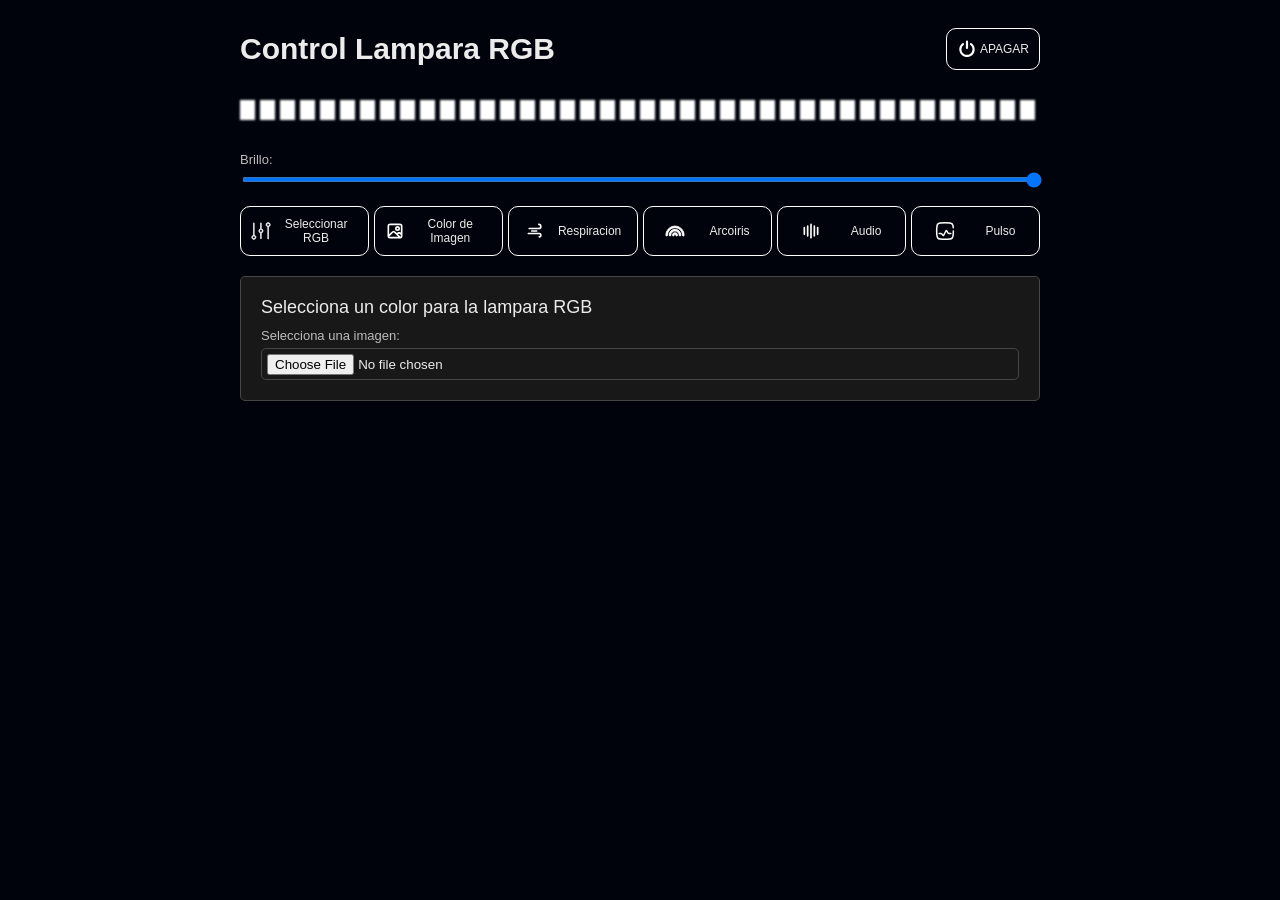
==== Esp01WebPage/data/index.html @ bb3c375e "added color Picker from image" ====
<!DOCTYPE html>
<html lang="en">

<head>
    <meta charset="UTF-8">
    <meta name="viewport" content="width=device-width, initial-scale=1.0">
    <title>Control Lampara RGB</title>
    <link rel="stylesheet" href="style.css">
    <link rel="icon" type="image/svg+xml"
        href="data:image/svg+xml,%3Csvg fill='%23ffffff' viewBox='-5.5 0 32 32' version='1.1' xmlns='http://www.w3.org/2000/svg' stroke='%23ffffff'%3E%3Cpath d='M11.875 6v2.469c0 0.844-0.375 1.25-1.156 1.25s-1.156-0.406-1.156-1.25v-2.469c0-0.813 0.375-1.219 1.156-1.219s1.156 0.406 1.156 1.219zM14.219 9.25l1.438-2.031c0.469-0.625 1.063-0.75 1.656-0.313s0.656 1 0.188 1.688l-1.438 2c-0.469 0.688-1.031 0.75-1.656 0.313-0.594-0.438-0.656-0.969-0.188-1.656zM5.781 7.25l1.469 2c0.469 0.688 0.406 1.219-0.219 1.656-0.594 0.469-1.156 0.375-1.625-0.313l-1.469-2c-0.469-0.688-0.406-1.219 0.219-1.656 0.594-0.469 1.156-0.375 1.625 0.313zM10.719 11.125c2.688 0 4.875 2.188 4.875 4.875 0 2.656-2.188 4.813-4.875 4.813s-4.875-2.156-4.875-4.813c0-2.688 2.188-4.875 4.875-4.875zM1.594 11.813l2.375 0.75c0.781 0.25 1.063 0.719 0.813 1.469-0.219 0.75-0.75 0.969-1.563 0.719l-2.313-0.75c-0.781-0.25-1.063-0.75-0.844-1.5 0.25-0.719 0.75-0.938 1.531-0.688zM17.5 12.563l2.344-0.75c0.813-0.25 1.313-0.031 1.531 0.688 0.25 0.75-0.031 1.25-0.844 1.469l-2.313 0.781c-0.781 0.25-1.281 0.031-1.531-0.719-0.219-0.75 0.031-1.219 0.813-1.469zM10.719 18.688c1.5 0 2.719-1.219 2.719-2.688 0-1.5-1.219-2.719-2.719-2.719s-2.688 1.219-2.688 2.719c0 1.469 1.188 2.688 2.688 2.688zM0.906 17.969l2.344-0.75c0.781-0.25 1.313-0.063 1.531 0.688 0.25 0.75-0.031 1.219-0.813 1.469l-2.375 0.781c-0.781 0.25-1.281 0.031-1.531-0.719-0.219-0.75 0.063-1.219 0.844-1.469zM18.219 17.219l2.344 0.75c0.781 0.25 1.063 0.719 0.813 1.469-0.219 0.75-0.719 0.969-1.531 0.719l-2.344-0.781c-0.813-0.25-1.031-0.719-0.813-1.469 0.25-0.75 0.75-0.938 1.531-0.688zM3.938 23.344l1.469-1.969c0.469-0.688 1.031-0.781 1.625-0.313 0.625 0.438 0.688 0.969 0.219 1.656l-1.469 1.969c-0.469 0.688-1.031 0.813-1.656 0.375-0.594-0.438-0.656-1.031-0.188-1.719zM16.063 21.375l1.438 1.969c0.469 0.688 0.406 1.281-0.188 1.719s-1.188 0.281-1.656-0.344l-1.438-2c-0.469-0.688-0.406-1.219 0.188-1.656 0.625-0.438 1.188-0.375 1.656 0.313zM11.875 23.469v2.469c0 0.844-0.375 1.25-1.156 1.25s-1.156-0.406-1.156-1.25v-2.469c0-0.844 0.375-1.25 1.156-1.25s1.156 0.406 1.156 1.25z'%3E%3C/path%3E%3C/svg%3E" />
    <script src="script.js"></script>
</head>

<body>
    <div class="container">
        <div style="display: flex; justify-content: space-between; align-items: center;">
            <h1>Control Lampara RGB</h1>
            <button id="power-button">
                <svg fill="#ffffff" viewBox="-2 0 19 19" xmlns="http://www.w3.org/2000/svg" stroke="#ffffff"
                    stroke-width="0.00019">
                    <path
                        d="M7.498 17.1a7.128 7.128 0 0 1-.98-.068 7.455 7.455 0 0 1-1.795-.483 7.26 7.26 0 0 1-3.028-2.332A7.188 7.188 0 0 1 .73 12.52a7.304 7.304 0 0 1 .972-7.128 7.221 7.221 0 0 1 1.387-1.385 1.03 1.03 0 0 1 1.247 1.638 5.176 5.176 0 0 0-.993.989 5.313 5.313 0 0 0-.678 1.181 5.23 5.23 0 0 0-.348 1.292 5.22 5.22 0 0 0 .326 2.653 5.139 5.139 0 0 0 .69 1.212 5.205 5.205 0 0 0 .992.996 5.257 5.257 0 0 0 1.178.677 5.37 5.37 0 0 0 1.297.35 5.075 5.075 0 0 0 1.332.008 5.406 5.406 0 0 0 1.32-.343 5.289 5.289 0 0 0 2.211-1.682 5.18 5.18 0 0 0 1.02-2.465 5.2 5.2 0 0 0 .01-1.336 5.315 5.315 0 0 0-.343-1.318 5.195 5.195 0 0 0-.695-1.222 5.134 5.134 0 0 0-.987-.989 1.03 1.03 0 1 1 1.24-1.643 7.186 7.186 0 0 1 1.384 1.386 7.259 7.259 0 0 1 .97 1.706 7.413 7.413 0 0 1 .473 1.827 7.296 7.296 0 0 1-4.522 7.65 7.476 7.476 0 0 1-1.825.471 7.203 7.203 0 0 1-.89.056zM7.5 9.613a1.03 1.03 0 0 1-1.03-1.029V2.522a1.03 1.03 0 0 1 2.06 0v6.062a1.03 1.03 0 0 1-1.03 1.03z">
                    </path>
                </svg>
                APAGAR</button>
        </div>
        <div class="led-stripe">
        </div>
        <div class="brightness">
            <label for="brightness-slider">Brillo:</label>
            <input type="range" min="0" max="100" value="100" id="brightness-slider">
        </div>
        <div class="controls">
            <button id="color-Picker">
                <svg height="20px" width="20px" viewBox="-10.22 -10.22 275.95 275.95" xmlns="http://www.w3.org/2000/svg"
                    fill="#ffffff" stroke="#ffffff" stroke-width="7.920841">
                    <path
                        d="M34.674,185.63V20.717c0-3.008-2.431-5.439-5.439-5.439s-5.439,2.431-5.439,5.439v164.907 C10.274,188.186,0,200.049,0,214.31c0,16.116,13.114,29.235,29.235,29.235S58.47,230.426,58.47,214.31 C58.47,200.054,48.196,188.186,34.674,185.63z M29.235,232.672c-10.122,0-18.357-8.24-18.357-18.357 c0-10.122,8.235-18.357,18.357-18.357s18.357,8.235,18.357,18.357S39.357,232.672,29.235,232.672z">
                    </path>
                    <path
                        d="M226.276,11.966c-16.116,0-29.235,13.114-29.235,29.235c0,14.256,10.274,26.124,23.796,28.68 v164.912c0,3.002,2.437,5.439,5.439,5.439c3.008,0,5.439-2.437,5.439-5.439V69.881c13.522-2.562,23.796-14.424,23.796-28.68 C255.511,25.08,242.403,11.966,226.276,11.966z M226.276,59.558c-10.117,0-18.357-8.235-18.357-18.357s8.24-18.357,18.357-18.357 c10.122,0,18.357,8.235,18.357,18.357S236.398,59.558,226.276,59.558z">
                    </path>
                    <path
                        d="M132.12,97.419V20.717c0-3.008-2.431-5.439-5.439-5.439c-3.002,0-5.439,2.431-5.439,5.439v76.702 c-13.522,2.562-23.796,14.424-23.796,28.68s10.274,26.124,23.796,28.68v76.702c0,3.008,2.437,5.439,5.439,5.439 c3.008,0,5.439-2.431,5.439-5.439v-76.696c13.522-2.562,23.796-14.424,23.796-28.68S145.647,99.981,132.12,97.419z M132.12,143.542c-1.724,0.544-3.525,0.914-5.439,0.914c-1.904,0-3.709-0.37-5.439-0.914c-7.452-2.339-12.918-9.23-12.918-17.443 s5.466-15.104,12.918-17.443c1.73-0.544,3.535-0.914,5.439-0.914c1.915,0,3.715,0.37,5.439,0.914 c7.457,2.339,12.918,9.23,12.918,17.443S139.577,141.209,132.12,143.542z">
                    </path>
                </svg>
                Seleccionar RGB
            </button>
            <button id="color-Picker">
                <svg viewBox="0 0 24 24" fill="none" xmlns="http://www.w3.org/2000/svg" stroke="#ffffff">
                    <path
                        d="M14.2639 15.9375L12.5958 14.2834C11.7909 13.4851 11.3884 13.086 10.9266 12.9401C10.5204 12.8118 10.0838 12.8165 9.68048 12.9536C9.22188 13.1095 8.82814 13.5172 8.04068 14.3326L4.04409 18.2801M14.2639 15.9375L14.6053 15.599C15.4112 14.7998 15.8141 14.4002 16.2765 14.2543C16.6831 14.126 17.12 14.1311 17.5236 14.2687C17.9824 14.4251 18.3761 14.8339 19.1634 15.6514L20 16.4934M14.2639 15.9375L18.275 19.9565M18.275 19.9565C17.9176 20 17.4543 20 16.8 20H7.2C6.07989 20 5.51984 20 5.09202 19.782C4.71569 19.5903 4.40973 19.2843 4.21799 18.908C4.12796 18.7313 4.07512 18.5321 4.04409 18.2801M18.275 19.9565C18.5293 19.9256 18.7301 19.8727 18.908 19.782C19.2843 19.5903 19.5903 19.2843 19.782 18.908C20 18.4802 20 17.9201 20 16.8V16.4934M4.04409 18.2801C4 17.9221 4 17.4575 4 16.8V7.2C4 6.0799 4 5.51984 4.21799 5.09202C4.40973 4.71569 4.71569 4.40973 5.09202 4.21799C5.51984 4 6.07989 4 7.2 4H16.8C17.9201 4 18.4802 4 18.908 4.21799C19.2843 4.40973 19.5903 4.71569 19.782 5.09202C20 5.51984 20 6.0799 20 7.2V16.4934M17 8.99989C17 10.1045 16.1046 10.9999 15 10.9999C13.8954 10.9999 13 10.1045 13 8.99989C13 7.89532 13.8954 6.99989 15 6.99989C16.1046 6.99989 17 7.89532 17 8.99989Z"
                        stroke="#ffffff" stroke-width="2" stroke-linecap="round" stroke-linejoin="round"></path>
                </svg>
                Color de Imagen
            </button>
            <button id="color-Picker">
                <svg viewBox="0 0 24 24" fill="none" xmlns="http://www.w3.org/2000/svg" stroke="#ffffff">
                    <path
                        d="M8 12H14M5 9H16.5C17.8807 9 19 7.88071 19 6.5C19 5.11929 17.8807 4 16.5 4M4 15H17C18.1046 15 19 15.8954 19 17C19 18.1046 18.1046 19 17 19"
                        stroke="#ffffff" stroke-width="2" stroke-linecap="round" stroke-linejoin="round"></path>
                </svg>
                Respiracion
            </button>
            <button id="color-Picker">
                <svg fill="#ffffff" viewBox="0 0 24 24" xmlns="http://www.w3.org/2000/svg" stroke="#ffffff">
                    <path
                        d="M23,17a1,1,0,0,1-2,0A9,9,0,0,0,3,17a1,1,0,0,1-2,0,11,11,0,0,1,22,0ZM12,10a7.008,7.008,0,0,0-7,7,1,1,0,0,0,2,0,5,5,0,0,1,10,0,1,1,0,0,0,2,0A7.009,7.009,0,0,0,12,10Zm0,4a3,3,0,0,0-3,3,1,1,0,0,0,2,0,1,1,0,0,1,2,0,1,1,0,0,0,2,0A3,3,0,0,0,12,14Z">
                    </path>
                </svg>
                Arcoiris
            </button>
            <button>
                <svg fill="white" width="20px" height="20px" viewBox="0 0 24 24" xmlns="http://www.w3.org/2000/svg">
                    <path
                        d="M13,4V20a1,1,0,0,1-2,0V4a1,1,0,0,1,2,0ZM8,5A1,1,0,0,0,7,6V18a1,1,0,0,0,2,0V6A1,1,0,0,0,8,5ZM4,7A1,1,0,0,0,3,8v8a1,1,0,0,0,2,0V8A1,1,0,0,0,4,7ZM16,5a1,1,0,0,0-1,1V18a1,1,0,0,0,2,0V6A1,1,0,0,0,16,5Zm4,2a1,1,0,0,0-1,1v8a1,1,0,0,0,2,0V8A1,1,0,0,0,20,7Z" />
                </svg>
                Audio
            </button>
            <button>
                <svg viewBox="0 0 24 24" fill="none" xmlns="http://www.w3.org/2000/svg" stroke="#ffffff">
                    <path
                        d="M5 14.9999H6.39445C7.1804 14.9999 7.57337 14.9999 7.90501 15.1774C8.23665 15.3549 8.45463 15.6819 8.8906 16.3358L9.05039 16.5755C9.47306 17.2095 9.68439 17.5265 9.97087 17.5095C10.2573 17.4925 10.4297 17.1527 10.7743 16.4731L12.7404 12.5964C13.0987 11.8898 13.2779 11.5365 13.5711 11.5247C13.8642 11.5129 14.0711 11.8508 14.485 12.5264L15.1222 13.5668C15.5512 14.2671 15.7656 14.6172 16.1072 14.8086C16.4487 14.9999 16.8593 14.9999 17.6805 14.9999H19"
                        stroke="#ffffff" stroke-width="1.8" stroke-linecap="round"></path>
                    <path
                        d="M22 12C22 16.714 22 19.0711 20.5355 20.5355C19.0711 22 16.714 22 12 22C7.28595 22 4.92893 22 3.46447 20.5355C2 19.0711 2 16.714 2 12C2 7.28595 2 4.92893 3.46447 3.46447C4.92893 2 7.28595 2 12 2C16.714 2 19.0711 2 20.5355 3.46447C21.5093 4.43821 21.8356 5.80655 21.9449 8"
                        stroke="#ffffff" stroke-width="1.8" stroke-linecap="round"></path>
                </svg>
                Pulso
            </button>
        </div>
        <div class="panel">
            <p id="title">Selecciona un color para la lampara RGB</p>
            <div class="rgb-tab">
                <div style="display: flex; flex-direction: row; align-items: start; gap: 5px;">
                    <div>
                        <label for="colorInput">Seleccion de color:</label>
                        <input type="color" id="colorInput" value="#ffffff" list="presetColors"
                            onchange="onColorChange(event)">
                    </div>
                    <datalist id="presetColors">
                        <option value="#B76B75">Rosa</option>
                        <option value="#e81416">Rojo</option>
                        <option value="#ffa500">Naranja</option>
                        <option value="#faeb36">Amarillo</option>
                        <option value="#79c314">Verde</option>
                        <option value="#487de7">Azul</option>
                        <option value="#4b369d">Indigo</option>
                        <option value="#70369d">Violeta</option>
                    </datalist>
                    <div>
                        <label id="redLabel" for="redSlider">Rojo:</label>
                        <input type="range" id="redSlider" min="0" max="255" value="255">
                        <label id="greenLabel" for="greenSlider">Verde:</label>
                        <input type="range" id="greenSlider" min="0" max="255" value="255">
                        <label id="blueLabel" for="blueSlider">Azul:</label>
                        <input type="range" id="blueSlider" min="0" max="255" value="255">
                    </div>
                </div>
                <div>
                    <label for="colorInput">Ingresa un color por su valor HEX:</label>
                    <input type="text" id="colorValue" value="#ffffff">
                </div>
            </div>
            <div class=" image-tab">
                <label for="imageInput">Selecciona una imagen:</label>
                <input type="file" id="imageInput" accept="image/*" onchange="loadImage(event)">
                <canvas id="imageCanvas" style="display: none;"></canvas>
                </canvas>
            </div>
        </div>
    </div>

</body>

</html>
---- Esp01WebPage/data/style.css ----
:root {
    --main-bg-color: rgb(24, 24, 24);
    --main-border-color: rgb(70, 70, 70);
    --main-text-color: rgb(236, 236, 236);
    --main-label-color: rgb(188, 188, 188);
}

body {
    font-family: Arial, sans-serif;
    display: flex;
    justify-content: center;
    background-color: #00030c;
}

.container {
    display: flex;
    width: 100%;
    max-width: 800px;
    padding: 20px;
    flex-direction: column;
    gap: 20px
}

h1 {
    color: var(--main-text-color);
    text-align: left;
    font-size: 30px;
    margin: 0;
}

.led-stripe {
    margin: 10px 0px;
    height: 20px;
    background-color: transparent;
    filter: blur(0.9px);
    background-image: repeating-linear-gradient(to right, white, white 15px, transparent 15px, transparent 20px);
}

label {
    color: var(--main-label-color);
    font-size: 13px;
    margin-right: 5px;
}

input[type="range"] {
    width: 100%;
    height: 5px;
    outline: none;
}

button {
    background-color: transparent;
    font-size: 12px;
    color: var(--main-text-color);
    padding: 10px 10px;
    cursor: pointer;
    border-radius: 10px;
    border-color: white;
    border-width: 1.6px;
    border-style: solid;
    max-height: 60px;
    overflow: hidden;
    text-overflow: ellipsis;
    display: flex;
    flex-direction: row;
    align-items: center;
    justify-content: space-around;
    gap: 3px;
}

button:hover {
    background-color: rgba(255, 255, 255, 0.2);
    transition: background-color 0.3s ease;
}

button:active {

    background-color: rgb(87, 174, 255);
    transition: background-color 0.1s ease;
}

.controls {
    display: grid;
    grid-template-columns: repeat(6, minmax(0, 1fr));
    gap: 5px;
    justify-content: space-between
}


svg {
    flex-shrink: 0;
    height: 20px !important;
    width: 20px !important;
}

@media (max-width: 600px) {
    h1 {
        font-size: 20px;
    }

    .controls {
        grid-template-columns: repeat(3, minmax(0, 1fr));
    }

    svg {
        flex-shrink: 0;
        height: 15px !important;
        width: 15px !important;
    }

    button {
        flex-direction: column;
        height: 100%;
        max-height: 80px;
    }
}

#title {
    color: var(--main-text-color);
    font-size: 18px;
    font-weight: 500;
    text-align: start;
    margin: 0px;
}

.panel {
    background-color: var(--main-bg-color);
    border: 1px solid var(--main-border-color);
    display: flex;
    justify-content: space-between;
    border-radius: 5px;
    gap: 10px;
    padding: 20px;
    flex-direction: column;
}

.rgb-tab {
    /*display: flex;*/
    display: none;
    flex-direction: column;
    align-items: start;
    gap: 10px;
}

#redLabel {
    color: red;
    font-weight: bold;
}

#greenLabel {
    color: rgb(36, 255, 36);
    font-weight: bold;
}

#blueLabel {
    color: rgb(6, 160, 255);
    font-weight: bold;
}

input[type="color"] {
    appearance: none;
    background-color: transparent;
    border: none;
    outline: none;
    width: 100px;
    height: 100px;
    cursor: pointer;
}

input[type="text"] {
    appearance: none;
    border: solid 1px gray;
    border-radius: 8px;
    padding: 5px;
    height: 20px;
    font-size: 14px;
    outline: none;
    width: 100px;
}

.image-tab {
    display: flex;
    flex-direction: column;
}

input[type="file"] {
    margin-top: 5px;
    padding: 5px;
    height: 20px;
    border-radius: 5px;
    border: 1px solid var(--main-border-color);
    background-color: var(--main-bg-color);
    color: var(--main-text-color);
}
canvas {
    max-width: 100%;
    height: auto;
    border: 1px solid #000;
    cursor: crosshair;
}
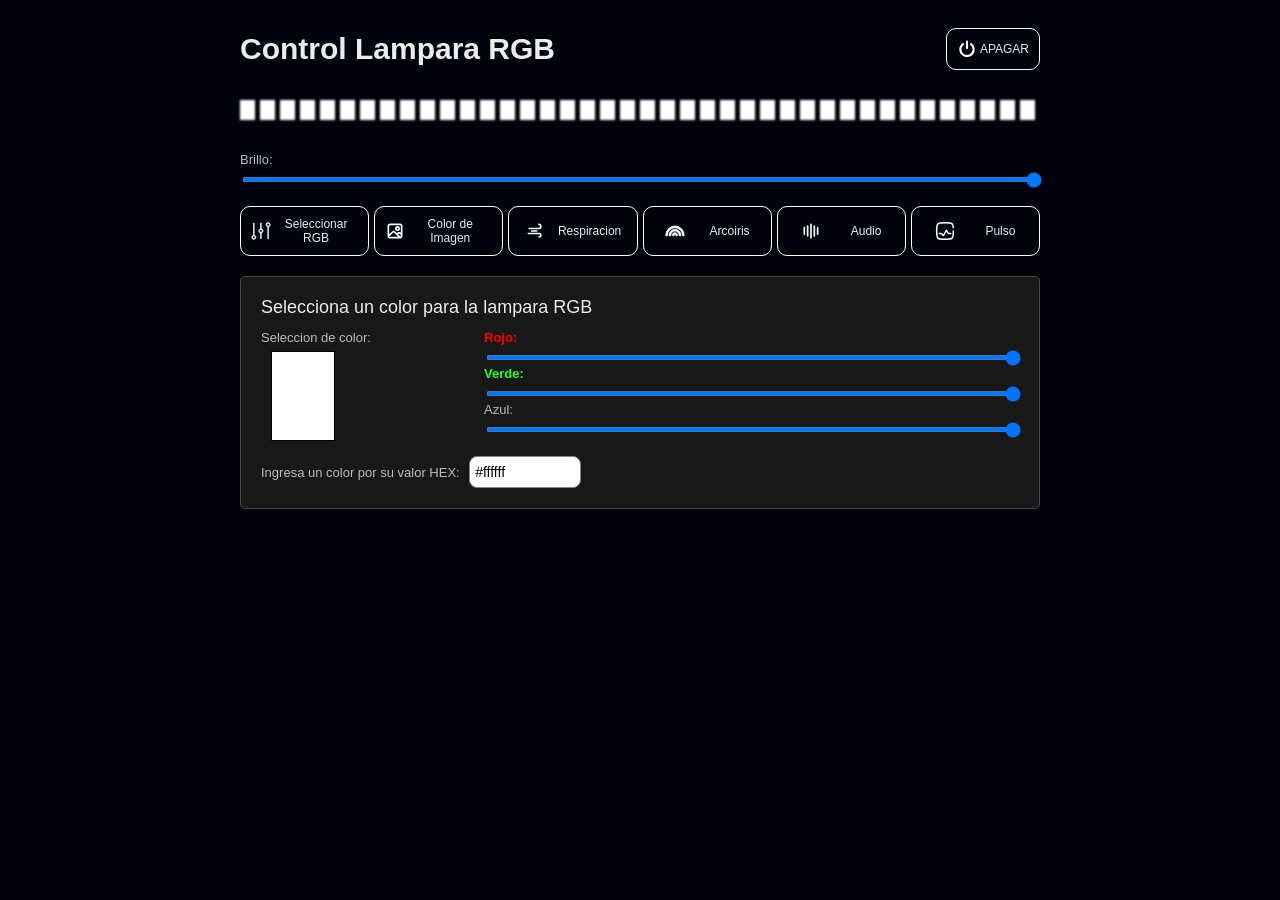
==== commit b5a6f113: "added listeners to sliders to adjust color value" ====
--- a/Esp01WebPage/data/index.html
+++ b/Esp01WebPage/data/index.html
@@ -28,7 +28,8 @@
         </div>
         <div class="brightness">
             <label for="brightness-slider">Brillo:</label>
-            <input type="range" min="0" max="100" value="100" id="brightness-slider">
+            <input type="range" min="0" max="100" value="100" id="brightness-slider"
+                onInput="onBrightnessChange(event)">
         </div>
         <div class="controls">
             <button id="color-Picker">
@@ -110,15 +111,16 @@
                     </datalist>
                     <div>
                         <label id="redLabel" for="redSlider">Rojo:</label>
-                        <input type="range" id="redSlider" min="0" max="255" value="255">
+                        <input type="range" id="redSlider" min="0" max="255" value="255" oninput="onRedChange(event)">
                         <label id="greenLabel" for="greenSlider">Verde:</label>
-                        <input type="range" id="greenSlider" min="0" max="255" value="255">
-                        <label id="blueLabel" for="blueSlider">Azul:</label>
-                        <input type="range" id="blueSlider" min="0" max="255" value="255">
+                        <input type="range" id="greenSlider" min="0" max="255" value="255"
+                            oninput="onGreenChange(event)">
+                        <label id=" blueLabel" for="blueSlider">Azul:</label>
+                        <input type="range" id="blueSlider" min="0" max="255" value="255" oninput="onBlueChange(event)">
                     </div>
                 </div>
                 <div>
-                    <label for="colorInput">Ingresa un color por su valor HEX:</label>
+                    <label for=" colorInput">Ingresa un color por su valor HEX:</label>
                     <input type="text" id="colorValue" value="#ffffff">
                 </div>
             </div>
--- a/Esp01WebPage/data/style.css
+++ b/Esp01WebPage/data/style.css
@@ -135,8 +135,7 @@
 }
 
 .rgb-tab {
-    /*display: flex;*/
-    display: none;
+    display: flex;
     flex-direction: column;
     align-items: start;
     gap: 10px;
@@ -179,7 +178,7 @@
 }
 
 .image-tab {
-    display: flex;
+    display: none;
     flex-direction: column;
 }
 
@@ -192,6 +191,7 @@
     background-color: var(--main-bg-color);
     color: var(--main-text-color);
 }
+
 canvas {
     max-width: 100%;
     height: auto;
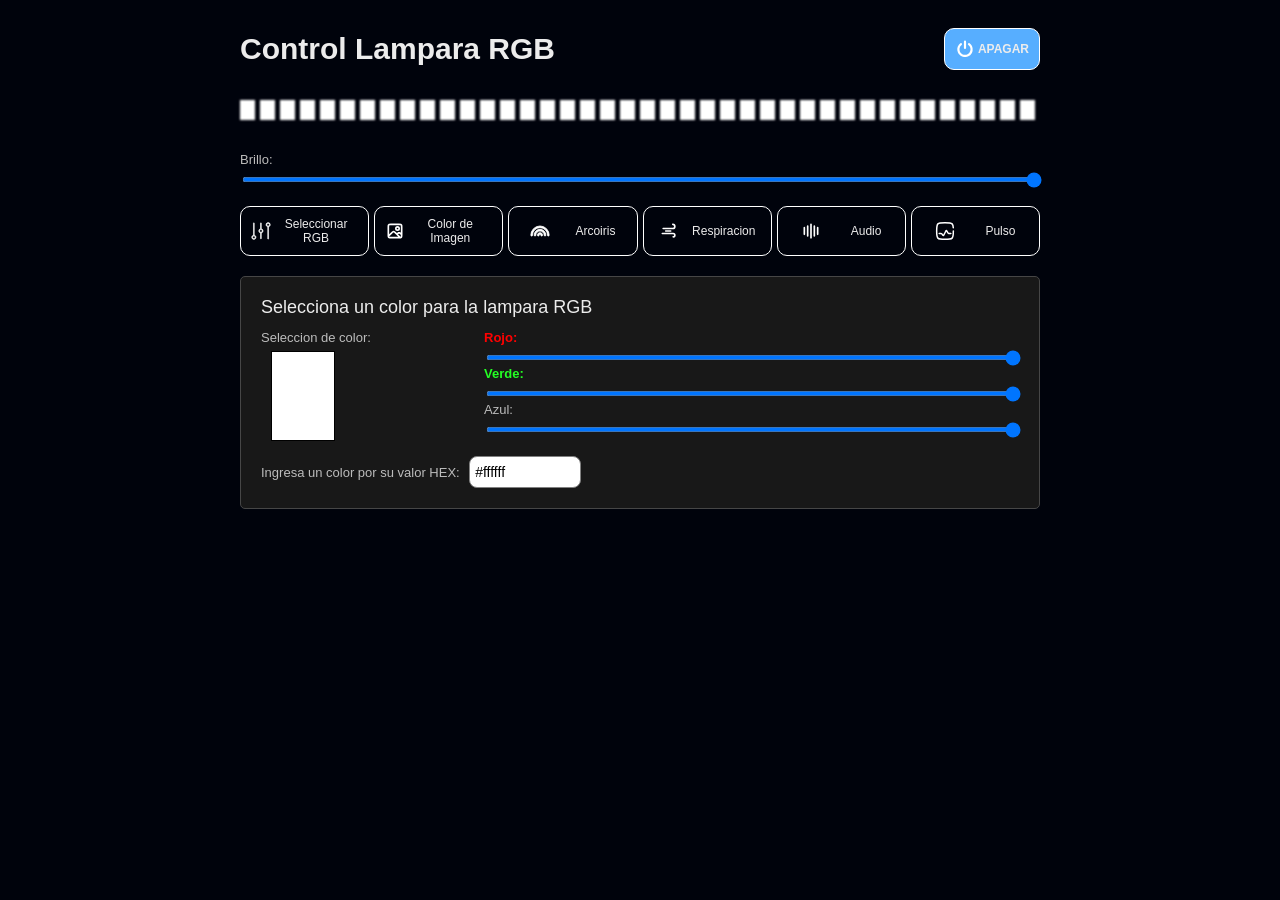
==== commit fd4d7a96: "Aded functionality to effect buttons" ====
--- a/Esp01WebPage/data/index.html
+++ b/Esp01WebPage/data/index.html
@@ -15,24 +15,25 @@
     <div class="container">
         <div style="display: flex; justify-content: space-between; align-items: center;">
             <h1>Control Lampara RGB</h1>
-            <button id="power-button">
+            <button id="power-button" class="active" onclick="onPowerButtonClick(event)">
                 <svg fill="#ffffff" viewBox="-2 0 19 19" xmlns="http://www.w3.org/2000/svg" stroke="#ffffff"
                     stroke-width="0.00019">
                     <path
                         d="M7.498 17.1a7.128 7.128 0 0 1-.98-.068 7.455 7.455 0 0 1-1.795-.483 7.26 7.26 0 0 1-3.028-2.332A7.188 7.188 0 0 1 .73 12.52a7.304 7.304 0 0 1 .972-7.128 7.221 7.221 0 0 1 1.387-1.385 1.03 1.03 0 0 1 1.247 1.638 5.176 5.176 0 0 0-.993.989 5.313 5.313 0 0 0-.678 1.181 5.23 5.23 0 0 0-.348 1.292 5.22 5.22 0 0 0 .326 2.653 5.139 5.139 0 0 0 .69 1.212 5.205 5.205 0 0 0 .992.996 5.257 5.257 0 0 0 1.178.677 5.37 5.37 0 0 0 1.297.35 5.075 5.075 0 0 0 1.332.008 5.406 5.406 0 0 0 1.32-.343 5.289 5.289 0 0 0 2.211-1.682 5.18 5.18 0 0 0 1.02-2.465 5.2 5.2 0 0 0 .01-1.336 5.315 5.315 0 0 0-.343-1.318 5.195 5.195 0 0 0-.695-1.222 5.134 5.134 0 0 0-.987-.989 1.03 1.03 0 1 1 1.24-1.643 7.186 7.186 0 0 1 1.384 1.386 7.259 7.259 0 0 1 .97 1.706 7.413 7.413 0 0 1 .473 1.827 7.296 7.296 0 0 1-4.522 7.65 7.476 7.476 0 0 1-1.825.471 7.203 7.203 0 0 1-.89.056zM7.5 9.613a1.03 1.03 0 0 1-1.03-1.029V2.522a1.03 1.03 0 0 1 2.06 0v6.062a1.03 1.03 0 0 1-1.03 1.03z">
                     </path>
                 </svg>
-                APAGAR</button>
+                <span style="pointer-events: none;">APAGAR</span>
+            </button>
         </div>
         <div class="led-stripe">
         </div>
         <div class="brightness">
             <label for="brightness-slider">Brillo:</label>
-            <input type="range" min="0" max="100" value="100" id="brightness-slider"
+            <input type="range" min="0" max="255" value="255" id="brightness-slider"
                 onInput="onBrightnessChange(event)">
         </div>
         <div class="controls">
-            <button id="color-Picker">
+            <button id="rgb-selector" onclick="onRGBButtonClick(event)">
                 <svg height="20px" width="20px" viewBox="-10.22 -10.22 275.95 275.95" xmlns="http://www.w3.org/2000/svg"
                     fill="#ffffff" stroke="#ffffff" stroke-width="7.920841">
                     <path
@@ -47,15 +48,23 @@
                 </svg>
                 Seleccionar RGB
             </button>
-            <button id="color-Picker">
-                <svg viewBox="0 0 24 24" fill="none" xmlns="http://www.w3.org/2000/svg" stroke="#ffffff">
+            <button id="color-Picker" onclick="onImgButtonClick(event)">
+                <svg viewBox=" 0 0 24 24" fill="none" xmlns="http://www.w3.org/2000/svg" stroke="#ffffff">
                     <path
                         d="M14.2639 15.9375L12.5958 14.2834C11.7909 13.4851 11.3884 13.086 10.9266 12.9401C10.5204 12.8118 10.0838 12.8165 9.68048 12.9536C9.22188 13.1095 8.82814 13.5172 8.04068 14.3326L4.04409 18.2801M14.2639 15.9375L14.6053 15.599C15.4112 14.7998 15.8141 14.4002 16.2765 14.2543C16.6831 14.126 17.12 14.1311 17.5236 14.2687C17.9824 14.4251 18.3761 14.8339 19.1634 15.6514L20 16.4934M14.2639 15.9375L18.275 19.9565M18.275 19.9565C17.9176 20 17.4543 20 16.8 20H7.2C6.07989 20 5.51984 20 5.09202 19.782C4.71569 19.5903 4.40973 19.2843 4.21799 18.908C4.12796 18.7313 4.07512 18.5321 4.04409 18.2801M18.275 19.9565C18.5293 19.9256 18.7301 19.8727 18.908 19.782C19.2843 19.5903 19.5903 19.2843 19.782 18.908C20 18.4802 20 17.9201 20 16.8V16.4934M4.04409 18.2801C4 17.9221 4 17.4575 4 16.8V7.2C4 6.0799 4 5.51984 4.21799 5.09202C4.40973 4.71569 4.71569 4.40973 5.09202 4.21799C5.51984 4 6.07989 4 7.2 4H16.8C17.9201 4 18.4802 4 18.908 4.21799C19.2843 4.40973 19.5903 4.71569 19.782 5.09202C20 5.51984 20 6.0799 20 7.2V16.4934M17 8.99989C17 10.1045 16.1046 10.9999 15 10.9999C13.8954 10.9999 13 10.1045 13 8.99989C13 7.89532 13.8954 6.99989 15 6.99989C16.1046 6.99989 17 7.89532 17 8.99989Z"
                         stroke="#ffffff" stroke-width="2" stroke-linecap="round" stroke-linejoin="round"></path>
                 </svg>
                 Color de Imagen
             </button>
-            <button id="color-Picker">
+            <button id="rainbow" onclick="onRainbowButtonClick(event)">
+                <svg fill="#ffffff" viewBox="0 0 24 24" xmlns="http://www.w3.org/2000/svg" stroke="#ffffff">
+                    <path
+                        d="M23,17a1,1,0,0,1-2,0A9,9,0,0,0,3,17a1,1,0,0,1-2,0,11,11,0,0,1,22,0ZM12,10a7.008,7.008,0,0,0-7,7,1,1,0,0,0,2,0,5,5,0,0,1,10,0,1,1,0,0,0,2,0A7.009,7.009,0,0,0,12,10Zm0,4a3,3,0,0,0-3,3,1,1,0,0,0,2,0,1,1,0,0,1,2,0,1,1,0,0,0,2,0A3,3,0,0,0,12,14Z">
+                    </path>
+                </svg>
+                Arcoiris
+            </button>
+            <button id="breathe" onclick="onBreatheButtonClick(event)">
                 <svg viewBox="0 0 24 24" fill="none" xmlns="http://www.w3.org/2000/svg" stroke="#ffffff">
                     <path
                         d="M8 12H14M5 9H16.5C17.8807 9 19 7.88071 19 6.5C19 5.11929 17.8807 4 16.5 4M4 15H17C18.1046 15 19 15.8954 19 17C19 18.1046 18.1046 19 17 19"
@@ -63,22 +72,15 @@
                 </svg>
                 Respiracion
             </button>
-            <button id="color-Picker">
-                <svg fill="#ffffff" viewBox="0 0 24 24" xmlns="http://www.w3.org/2000/svg" stroke="#ffffff">
-                    <path
-                        d="M23,17a1,1,0,0,1-2,0A9,9,0,0,0,3,17a1,1,0,0,1-2,0,11,11,0,0,1,22,0ZM12,10a7.008,7.008,0,0,0-7,7,1,1,0,0,0,2,0,5,5,0,0,1,10,0,1,1,0,0,0,2,0A7.009,7.009,0,0,0,12,10Zm0,4a3,3,0,0,0-3,3,1,1,0,0,0,2,0,1,1,0,0,1,2,0,1,1,0,0,0,2,0A3,3,0,0,0,12,14Z">
-                    </path>
-                </svg>
-                Arcoiris
-            </button>
-            <button>
+
+            <button id="audio" onclick="onAudioButtonClick(event)">
                 <svg fill="white" width="20px" height="20px" viewBox="0 0 24 24" xmlns="http://www.w3.org/2000/svg">
                     <path
                         d="M13,4V20a1,1,0,0,1-2,0V4a1,1,0,0,1,2,0ZM8,5A1,1,0,0,0,7,6V18a1,1,0,0,0,2,0V6A1,1,0,0,0,8,5ZM4,7A1,1,0,0,0,3,8v8a1,1,0,0,0,2,0V8A1,1,0,0,0,4,7ZM16,5a1,1,0,0,0-1,1V18a1,1,0,0,0,2,0V6A1,1,0,0,0,16,5Zm4,2a1,1,0,0,0-1,1v8a1,1,0,0,0,2,0V8A1,1,0,0,0,20,7Z" />
                 </svg>
                 Audio
             </button>
-            <button>
+            <button id="pulse" onclick="onPulseButtonClick(event)">
                 <svg viewBox="0 0 24 24" fill="none" xmlns="http://www.w3.org/2000/svg" stroke="#ffffff">
                     <path
                         d="M5 14.9999H6.39445C7.1804 14.9999 7.57337 14.9999 7.90501 15.1774C8.23665 15.3549 8.45463 15.6819 8.8906 16.3358L9.05039 16.5755C9.47306 17.2095 9.68439 17.5265 9.97087 17.5095C10.2573 17.4925 10.4297 17.1527 10.7743 16.4731L12.7404 12.5964C13.0987 11.8898 13.2779 11.5365 13.5711 11.5247C13.8642 11.5129 14.0711 11.8508 14.485 12.5264L15.1222 13.5668C15.5512 14.2671 15.7656 14.6172 16.1072 14.8086C16.4487 14.9999 16.8593 14.9999 17.6805 14.9999H19"
@@ -120,12 +122,16 @@
                     </div>
                 </div>
                 <div>
-                    <label for=" colorInput">Ingresa un color por su valor HEX:</label>
-                    <input type="text" id="colorValue" value="#ffffff">
+                    <label for="colorInput">Ingresa un color por su valor HEX:</label>
+                    <input type="text" id="colorValue" value="#ffffff" oninput="onHexInputChange(event)">
                 </div>
             </div>
-            <div class=" image-tab">
-                <label for="imageInput">Selecciona una imagen:</label>
+            <div class="image-tab">
+                <label id="fileLabel" for="imageInput">
+                    <div class="dragAndDrop" ondragover="event.preventDefault()" ondrop="onImageDrop(event)">
+                        Arrastra una Imagen aqui, sube o toma una foto para elegir un color
+                    </div>
+                </label>
                 <input type="file" id="imageInput" accept="image/*" onchange="loadImage(event)">
                 <canvas id="imageCanvas" style="display: none;"></canvas>
                 </canvas>
--- a/Esp01WebPage/data/style.css
+++ b/Esp01WebPage/data/style.css
@@ -74,7 +74,13 @@
 }
 
 button:active {
-
+    background-color: rgb(87, 174, 255);
+    transition: background-color 0.1s ease;
+}
+
+button.active {
+    box-sizing: border-box;
+    font-weight: 600;
     background-color: rgb(87, 174, 255);
     transition: background-color 0.1s ease;
 }
@@ -91,6 +97,7 @@
     flex-shrink: 0;
     height: 20px !important;
     width: 20px !important;
+    pointer-events: none;
 }
 
 @media (max-width: 600px) {
@@ -183,13 +190,18 @@
 }
 
 input[type="file"] {
-    margin-top: 5px;
-    padding: 5px;
-    height: 20px;
+    display: none;
+}
+
+.dragAndDrop {
+    display: flex;
+    align-items: center;
+    justify-content: center;
+    text-align: center;
+    width: 100%;
+    height: 50px;
+    border: dashed 1px var(--main-border-color);
     border-radius: 5px;
-    border: 1px solid var(--main-border-color);
-    background-color: var(--main-bg-color);
-    color: var(--main-text-color);
 }
 
 canvas {
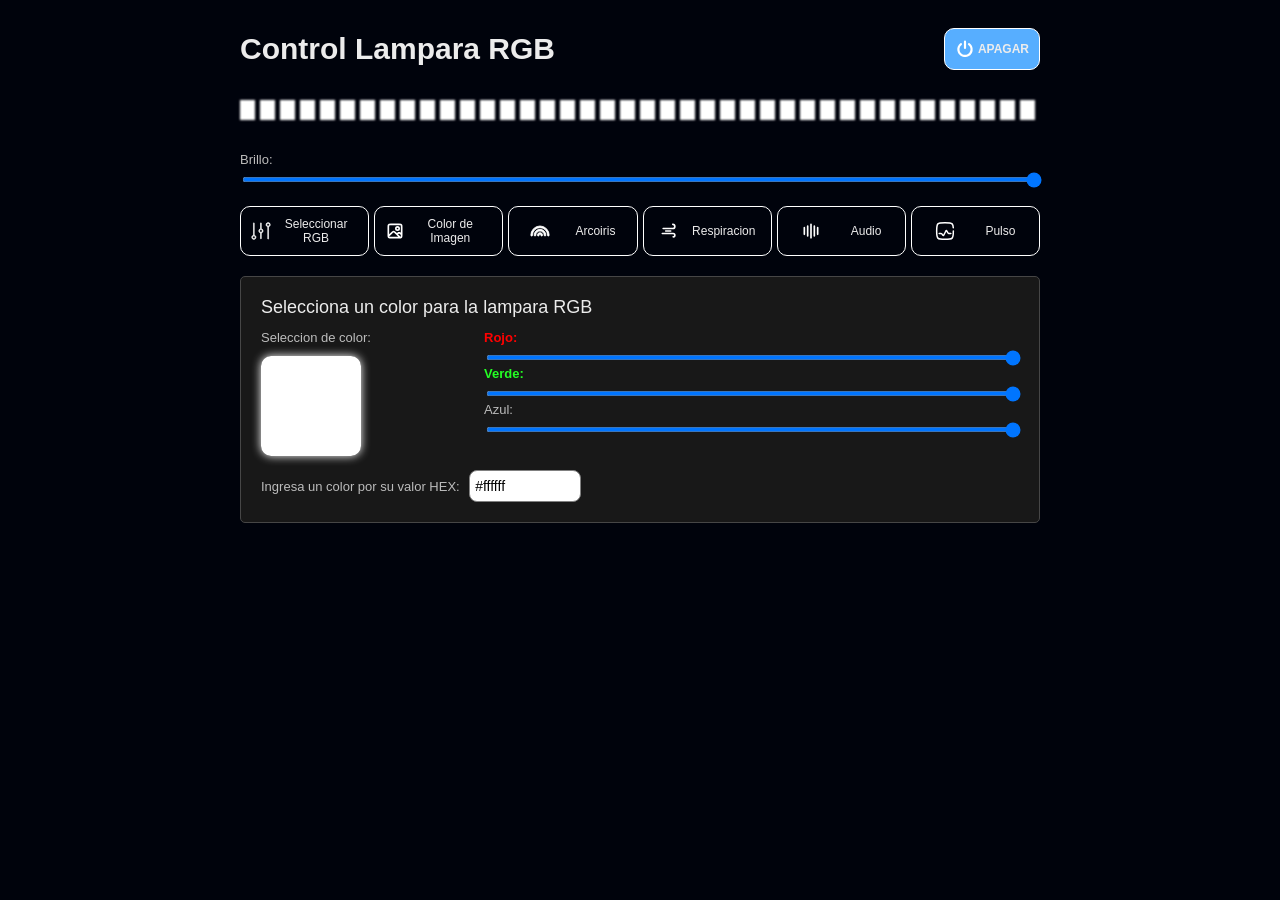
==== commit e1b71566: "fix max length of color hex set to 7 chars" ====
--- a/Esp01WebPage/data/index.html
+++ b/Esp01WebPage/data/index.html
@@ -123,7 +123,7 @@
                 </div>
                 <div>
                     <label for="colorInput">Ingresa un color por su valor HEX:</label>
-                    <input type="text" id="colorValue" value="#ffffff" oninput="onHexInputChange(event)">
+                    <input type="text" id="colorValue" value="#ffffff" oninput="onHexInputChange(event)" maxlength="7">
                 </div>
             </div>
             <div class="image-tab">
--- a/Esp01WebPage/data/style.css
+++ b/Esp01WebPage/data/style.css
@@ -164,13 +164,26 @@
 }
 
 input[type="color"] {
+    -webkit-appearance: none;
     appearance: none;
     background-color: transparent;
     border: none;
     outline: none;
+    margin-top: 10px;
     width: 100px;
     height: 100px;
     cursor: pointer;
+    border-radius: 10%;
+    box-shadow: rgb(255, 255, 255) 0px 0px 10px 0px;
+    padding: 0px;
+}
+
+input[type="color"]::-webkit-color-swatch-wrapper {
+    padding: 0px;
+}
+
+input[type="color"]::-webkit-color-swatch {
+    border: none;
 }
 
 input[type="text"] {
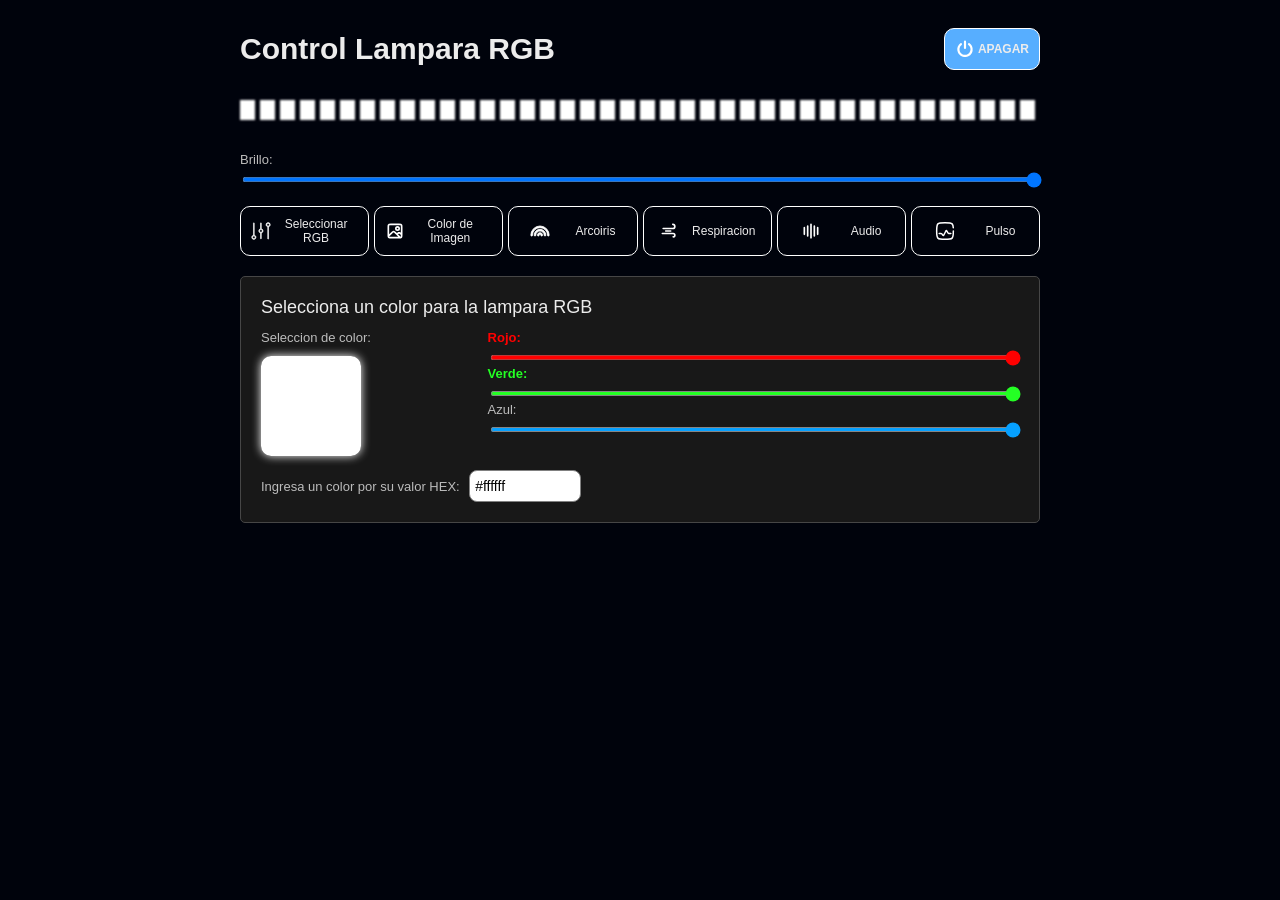
==== commit 2a839bcc: "restricted input hex to only a-f chars and digits" ====
--- a/Esp01WebPage/data/index.html
+++ b/Esp01WebPage/data/index.html
@@ -95,7 +95,7 @@
         <div class="panel">
             <p id="title">Selecciona un color para la lampara RGB</p>
             <div class="rgb-tab">
-                <div style="display: flex; flex-direction: row; align-items: start; gap: 5px;">
+                <div style="display: flex; flex-direction: row; align-items: start; gap: 10px;">
                     <div>
                         <label for="colorInput">Seleccion de color:</label>
                         <input type="color" id="colorInput" value="#ffffff" list="presetColors"
--- a/Esp01WebPage/data/style.css
+++ b/Esp01WebPage/data/style.css
@@ -45,7 +45,6 @@
 input[type="range"] {
     width: 100%;
     height: 5px;
-    outline: none;
 }
 
 button {
@@ -153,14 +152,27 @@
     font-weight: bold;
 }
 
+#redSlider {
+    accent-color: rgb(255, 0, 0);
+    color: #000;
+}
+
 #greenLabel {
     color: rgb(36, 255, 36);
     font-weight: bold;
 }
 
+#greenSlider {
+    accent-color: rgb(36, 255, 36);
+}
+
 #blueLabel {
     color: rgb(6, 160, 255);
     font-weight: bold;
+}
+
+#blueSlider {
+    accent-color: rgb(6, 160, 255);
 }
 
 input[type="color"] {
